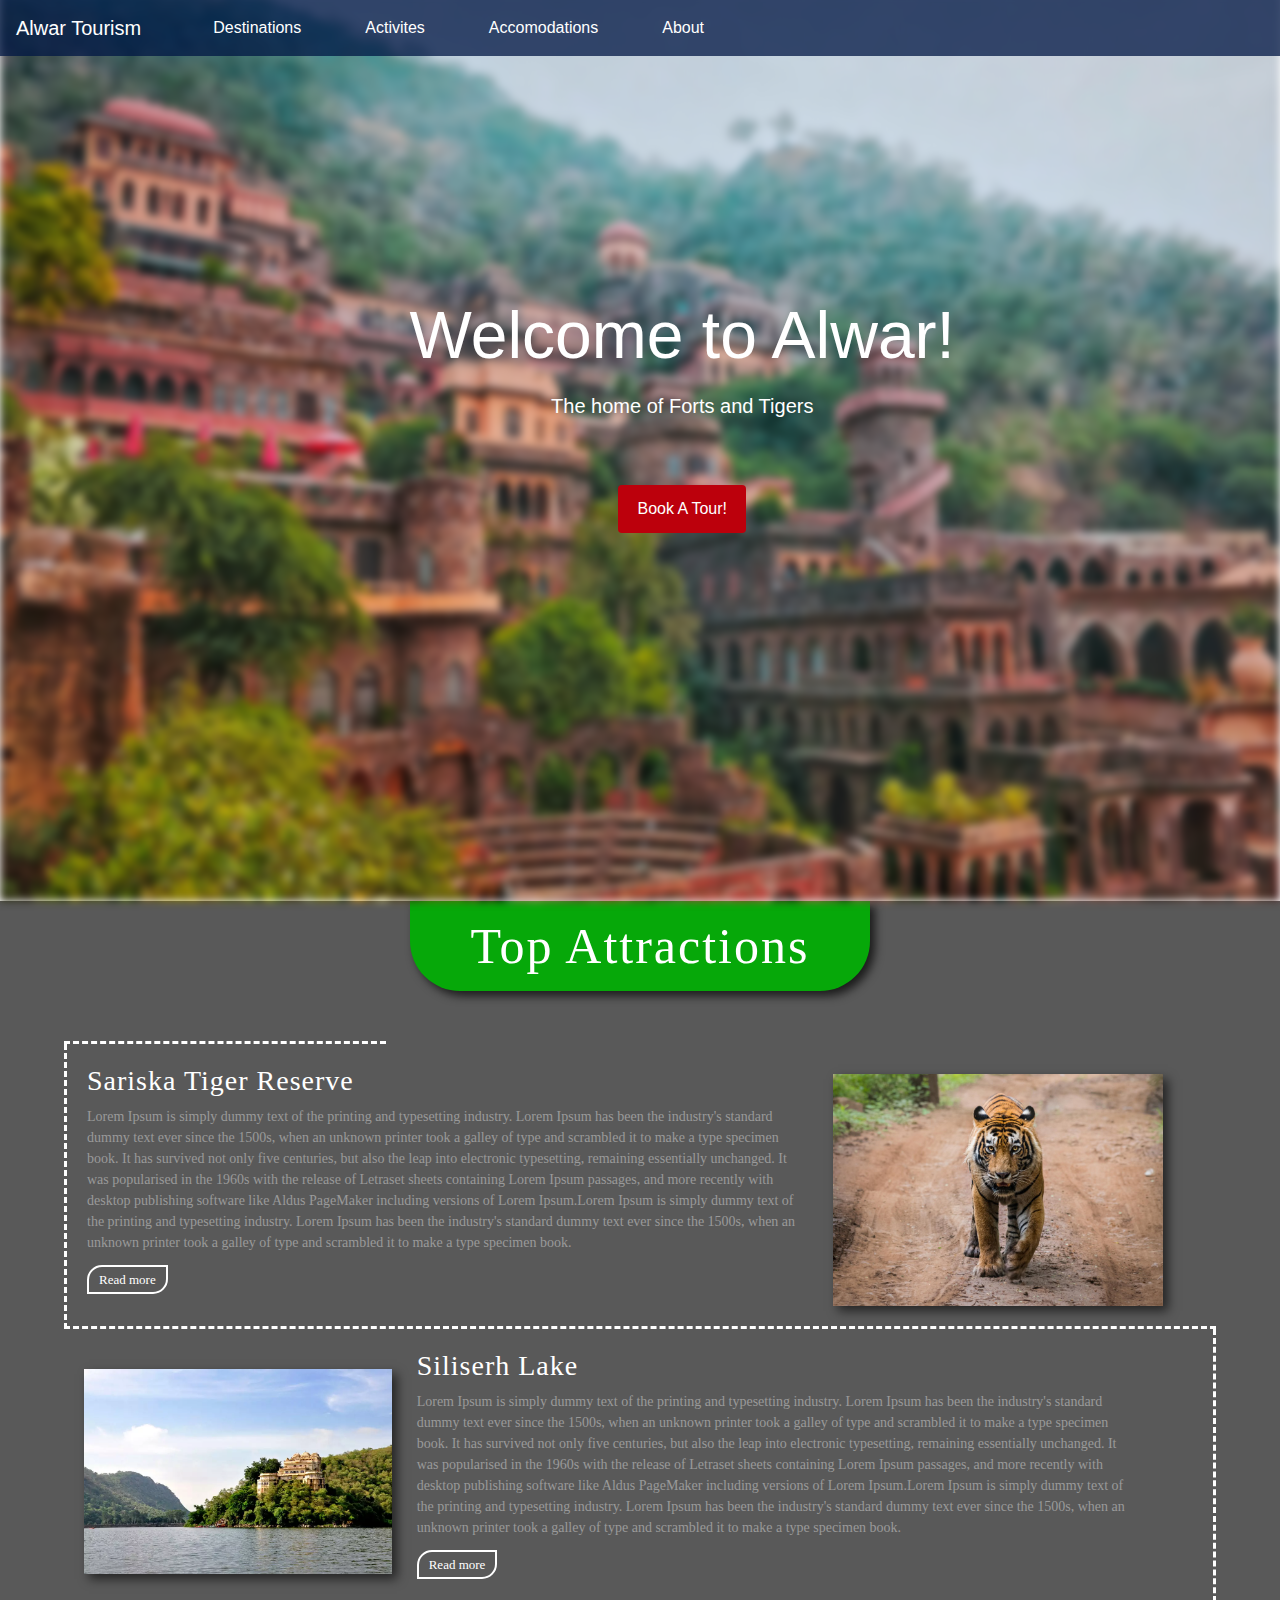
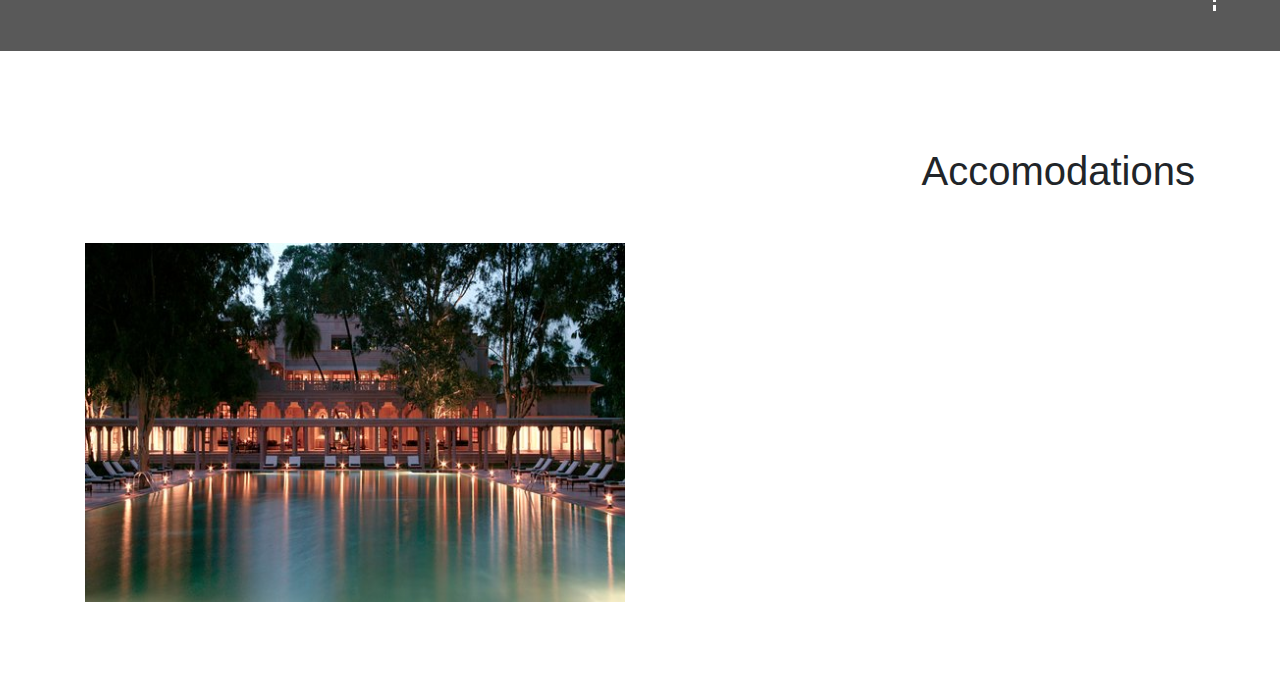
==== index.html @ 0bdbf42c "Home Page" ====
<!DOCTYPE html>
<html lang="en">

<head>
    <meta charset="UTF-8">
    <link rel="stylesheet" type="text/css" href="index.css">
    <link rel="stylesheet" href="https://maxcdn.bootstrapcdn.com/bootstrap/4.0.0/css/bootstrap.min.css" integrity="sha384-Gn5384xqQ1aoWXA+058RXPxPg6fy4IWvTNh0E263XmFcJlSAwiGgFAW/dAiS6JXm" crossorigin="anonymous">
    <title>Tourism</title>
</head>

<body>
    <nav class="navbar navbar-expand-lg navBg">
        <a class="navbar-brand" href="#">Alwar Tourism</a>
        <button class="navbar-toggler" type="button" data-toggle="collapse" data-target="#navbarNav" aria-controls="navbarNav" aria-expanded="false" aria-label="Toggle navigation">
            <span class="navbar-toggler-icon"></span>
        </button>
        <div class="collapse navbar-collapse" id="navbarNav">
            <ul class="navbar-nav">
                <li class="nav-item active navItems">
                    <a class="nav-link" href="#">Destinations </a>
                </li>
                <li class="nav-item active navItems">
                    <a class="nav-link" href="#">Activites</a>
                </li>
                <li class="nav-item active navItems">
                    <a class="nav-link" href="#">Accomodations</a>
                </li>
                <li class="nav-item active navItems">
                    <a class="nav-link" href="#">About</a>
                </li>
            </ul>
        </div>
    </nav>
    <div class="header">
        <h1>Welcome to Alwar!</h1>
        <p>The home of Forts and Tigers</p>
        <button class="btn btn-primary">Book A Tour!</button>
    </div>
    <div class="bg bg-white">
        <img src="assests/images/mainbg.jpg" alt="" class="bgImg">
    </div>

    <section>
        <div class="top-attractions">
            <div class="top-attractions-back">
                <div class="top-attractions-content">
                    <div class="attractions-topic">
                        <h1>Top Attractions</h1>
                    </div>
                    <div class="vertical-divider1"></div>
                    <div class="sariska">
                        <div class="sariska-content">
                            <div class="sariska-para">

                                <h3>Sariska Tiger Reserve</h3>

                                <p>
                                    Lorem Ipsum is simply dummy text of the printing and typesetting industry. Lorem Ipsum has been the industry's standard dummy text ever since the 1500s, when an unknown printer took a galley of type and scrambled it to make a type specimen book. It has survived not only five centuries, but also the leap into electronic typesetting, remaining essentially unchanged. It was popularised in the 1960s with the release of Letraset sheets containing Lorem Ipsum passages, and more recently with desktop publishing software like Aldus PageMaker including versions of Lorem Ipsum.Lorem Ipsum is simply dummy text of the printing and typesetting industry. Lorem Ipsum has been the industry's standard dummy text ever since the 1500s, when an unknown printer took a galley of type and scrambled it to make a type specimen book.
                                </p>
                                <p>
                                    <a href="">Read more</a>
                                </p>
                            </div>
                            <div class="sariska-image">
                                <img src="assests/images/sariska.jpg">
                            </div>
                        </div>
                    </div>
                    <div class="siliserh">
                        <div class="siliserh-content">
                            <div class="siliserh-image">
                                <img src="assests/images/siliserh.webp">
                            </div>
                            <div class="siliserh-para">

                                <h3>Siliserh Lake</h3>

                                <p>
                                    Lorem Ipsum is simply dummy text of the printing and typesetting industry. Lorem Ipsum has been the industry's standard dummy text ever since the 1500s, when an unknown printer took a galley of type and scrambled it to make a type specimen book. It has survived not only five centuries, but also the leap into electronic typesetting, remaining essentially unchanged. It was popularised in the 1960s with the release of Letraset sheets containing Lorem Ipsum passages, and more recently with desktop publishing software like Aldus PageMaker including versions of Lorem Ipsum.Lorem Ipsum is simply dummy text of the printing and typesetting industry. Lorem Ipsum has been the industry's standard dummy text ever since the 1500s, when an unknown printer took a galley of type and scrambled it to make a type specimen book.
                                </p>
                                <p>
                                    <a href="">Read more</a>
                                </p>
                            </div>
                        </div>
                    </div>
                </div>
            </div>
        </div>
    </section>

    <div class="bg py-5">
        <div class="container">
           <div id="accomodation-title">
               <h1>Accomodations</h1>
           </div>
            <div class="row">
                <div class="col-6">
                    <div class="tourism-news-carousal-div">
                        <div id="slider">
                            <figure>
                                <img src="assests/images/amanbagh.jpg">
                                <img src="assests/images/neemranafort.jpg">
                                <img src="assests/images/lemon-tree.jpg">
                                <img src="assests/images/lemonade.webp">
                            </figure>
                        </div>
                    </div>
                </div>
            </div>
        </div>
    </div>

    
    
</body>

</html>
---- index.css ----
body{
    overflow-x: hidden;
}

.navBg{
    background-color: rgba(0, 22, 67, 0.75);
    z-index: 3;
}

.navBg a{
    color: #fff;
}

.navBg a:hover{
    color: #bcbcbc;
}

.navItems{
    margin-left: 3rem;
}

.navItems a{
    color: #fff;
    text-decoration: none;
}

.navItems a:hover{
    color: #bcbcbc;
}

.bgImg{
    height: 101vh;
    width: 100vw;
    margin-top: -4rem;
    filter: blur(4px);
    z-index: -1;
}

.header{
    position: absolute;
    color: #fff;
    z-index: 2;
    text-align: center;
    margin-top: 15rem;
    left: 32%;
}

.header h1{
    text-align: center;
    font-size: 66px;
}

.header p{
    font-size: 20px;
    margin: 1rem 0 2rem;
}

.header button{
    margin-top: 2rem;
    background-color: rgba(188, 0, 12, 1);
    border: none;
    height: 3rem;
    width: 8rem;
}

.header button:hover{
    background-color: rgba(139, 0, 9, 1);
}

.bgVector{
    background: url('assests/images/6627938.png');
    background-repeat: no-repeat;
    background-size: cover;
}

.top-attractions{
	width: 100%;
	height: auto;
	background: url(assests/images/image10.jpg);
	background-position: center center;
	background-attachment: fixed;
}

.top-attractions-back{
	width: 100%;
	background: rgba(0,0,0,0.65);
}

.top-attractions-content{
	width: 90%;
	margin: 0 auto;
	padding: 0px 0 40px 0;
}

.attractions-topic{
	width: 40%;
	margin: 0 auto;
	padding: 15px 0;
	background: #06a809;
	border-radius: 0 0 50px 50px;
	box-shadow: 5px 5px 10px rgba(0,0,0,0.7);
}

.attractions-topic h1{
	font-family: Nunito;
	font-size: 50px;
	color: #fff;
	text-align: center;
	letter-spacing: 2px;
	margin: 0;
}

.sariska{
	padding: 20px;
	border-left: 3px dashed #fff;
	border-bottom: 3px dashed #fff;
}

.siliserh{
	padding: 20px;
	border-right: 3px dashed #fff;
}

.sariska-content h3, .siliserh-content h3{
	color: #fff;
	font-family: Nunito;
	letter-spacing: 1px;
}

.sariska-content, .siliserh-content{
	width: 100%;
	display: inline-flex;
}

.sariska-para, .siliserh-para{
	width: 65%;
}

.sariska-para p, .siliserh-para p{
	font-size: 14px;
	font-family: Nunito;
	color: #999;
}

.sariska-para a, .siliserh-para a{
	color: #fff;
	font-size: 13px;
	text-decoration: none;
	padding: 5px 10px;
	border: 2px solid #fff;
	border-radius: 15px 0 15px 0; 
	transition: 0.4s;
}

.sariska-para a:hover, .siliserh-para a:hover{
	background: #fff;
	color: #000;
}

.siliserh-para p a{
	text-align: right;
}

.sariska-image{
	width: 32%;
	padding: 10px 0px 0px 25px;
}

.siliserh-image{
	width: 30%;
	padding: 20px 25px 0px 0px;
}

.sariska-image img, .siliserh-image img{
	width: 100%;
	box-shadow: 5px 5px 10px rgba(0,0,0,0.6);
	transition: 0.4s;
}

.sariska-image img:hover{
	transform: rotate(-4deg);
}

.siliserh-image img:hover{
	transform: rotate(4deg);
}

.vertical-divider1{
	margin: 50px 830px 0px 0px;
	border-top: 3px dashed #fff;
}

.vertical-divider2{
	margin: 0px 0px 0px 830px;
	border-top: 3px dashed #fff;
}

.accomodation{
    background: url(assests/images/6627938.png);
    background-size: contain;
    background-repeat: no-repeat;
}

#accomodation-title{
    text-align: right;
    margin: 3rem 0;
}

#slider{
	width: 100%;
	overflow: hidden;
}

#slider figure{
	width: 400%;
	position: relative;
	margin: 0;
	left: 0;
	-webkit-animation: 20s slider infinite;
	-moz-animation: 20s slider infinite;
	animation: 20s slider infinite;
}

#slider figure img{
	width: 25%;
	float: left;
}

@keyframes slider{
	0%{
		left: 0%;
	}
	20%{
		left: 0%;
	}
	25%{
		left: -100%;
	}
	45%{
		left: -100%;
	}
	50%{
		left: -200%;
	}
	70%{
		left: -200%;
	}
	75%{
		left: -300%;
	}
	95%{
		left: -300%;
	}
	100%{
		left: -400%;
	}
}
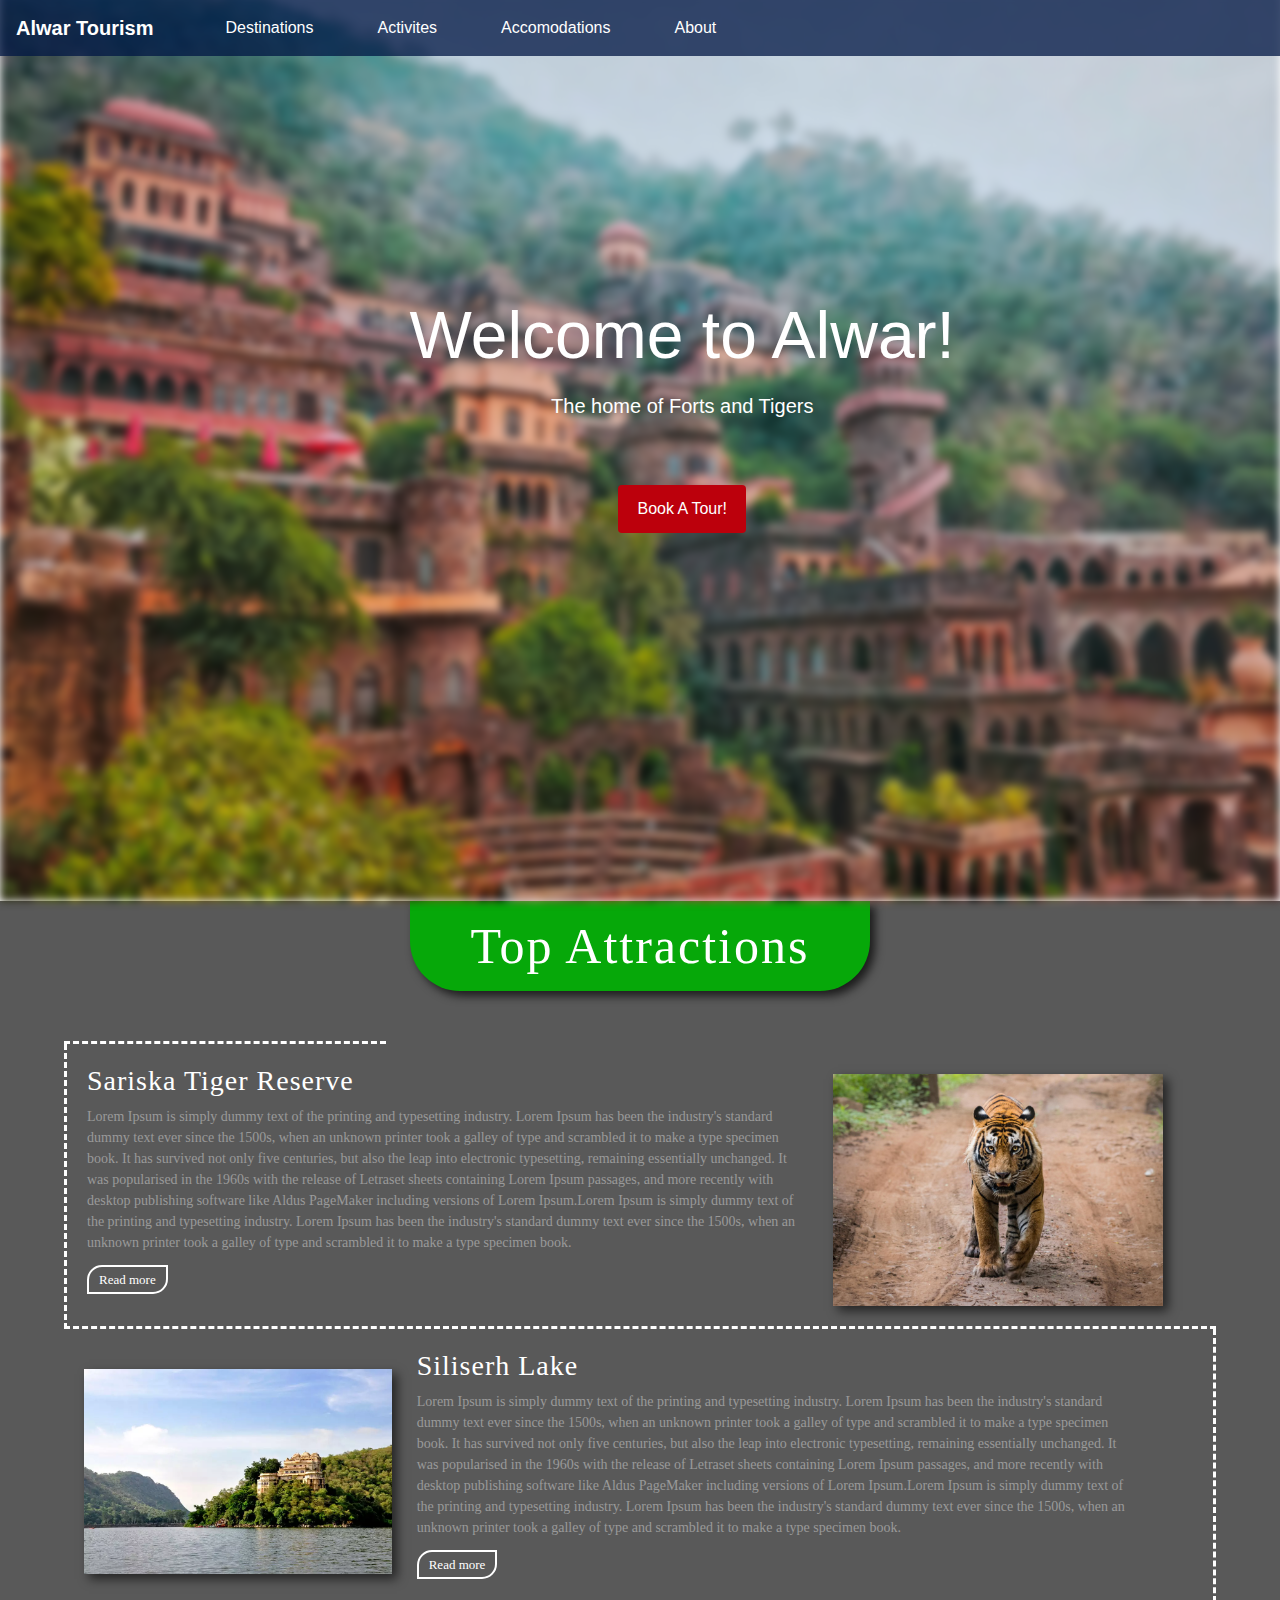
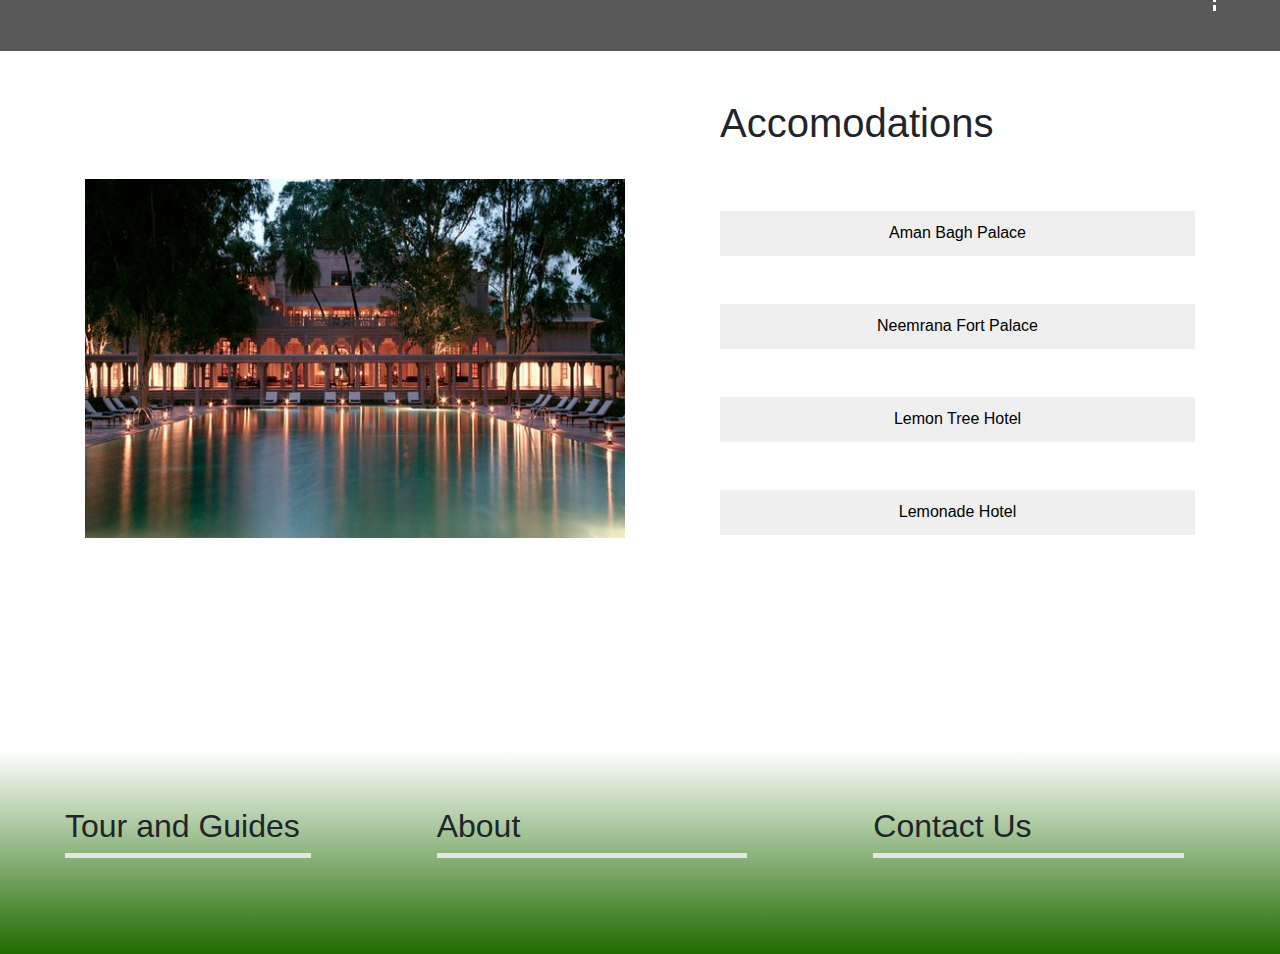
==== commit b9f6a9fe: "Destination" ====
--- a/index.html
+++ b/index.html
@@ -3,21 +3,21 @@
 
 <head>
     <meta charset="UTF-8">
-    <link rel="stylesheet" type="text/css" href="index.css">
+    <link rel="stylesheet" type="text/css" href="assests/css/index.css">
     <link rel="stylesheet" href="https://maxcdn.bootstrapcdn.com/bootstrap/4.0.0/css/bootstrap.min.css" integrity="sha384-Gn5384xqQ1aoWXA+058RXPxPg6fy4IWvTNh0E263XmFcJlSAwiGgFAW/dAiS6JXm" crossorigin="anonymous">
     <title>Tourism</title>
 </head>
 
 <body>
     <nav class="navbar navbar-expand-lg navBg">
-        <a class="navbar-brand" href="#">Alwar Tourism</a>
+        <a class="navbar-brand" href="index.html"><span class="activeLink">Alwar Tourism</span></a>
         <button class="navbar-toggler" type="button" data-toggle="collapse" data-target="#navbarNav" aria-controls="navbarNav" aria-expanded="false" aria-label="Toggle navigation">
             <span class="navbar-toggler-icon"></span>
         </button>
         <div class="collapse navbar-collapse" id="navbarNav">
             <ul class="navbar-nav">
                 <li class="nav-item active navItems">
-                    <a class="nav-link" href="#">Destinations </a>
+                    <a class="nav-link" href="destination.html">Destinations </a>
                 </li>
                 <li class="nav-item active navItems">
                     <a class="nav-link" href="#">Activites</a>
@@ -89,30 +89,53 @@
         </div>
     </section>
 
-    <div class="bg py-5">
+    <div class="bg py-5 accomodation">
         <div class="container">
-           <div id="accomodation-title">
-               <h1>Accomodations</h1>
-           </div>
             <div class="row">
                 <div class="col-6">
                     <div class="tourism-news-carousal-div">
                         <div id="slider">
                             <figure>
                                 <img src="assests/images/amanbagh.jpg">
-                                <img src="assests/images/neemranafort.jpg">
+                                <img src="assests/images/neemranafort.webp">
                                 <img src="assests/images/lemon-tree.jpg">
                                 <img src="assests/images/lemonade.webp">
                             </figure>
                         </div>
                     </div>
                 </div>
+                <div class="col-6" id="list">
+                    <div id="accomodation-title">
+                        <h1>Accomodations</h1>
+                    </div>
+                    <div class="buttons">
+                        <button>Aman Bagh Palace</button>
+                        <button>Neemrana Fort Palace</button>
+                        <button>Lemon Tree Hotel</button>
+                        <button>Lemonade Hotel</button>
+                    </div>
+                </div>
             </div>
         </div>
     </div>
 
-    
-    
+    <div class="bg py-5 footer">
+        <div class="row py-5">
+            <div class="col-4" id="guide">
+                <h2>Tour and Guides</h2>
+                <hr>
+            </div>
+            <div class="col-4" id="about">
+                <h2>About</h2>
+                <hr>
+            </div>
+            <div class="col-4" id="contact">
+                <h2>Contact Us</h2>
+                <hr>
+            </div>
+        </div>
+    </div>
+
 </body>
 
 </html>
--- a/assests/css/index.css
+++ b/assests/css/index.css
@@ -0,0 +1,301 @@
+body{
+    overflow-x: hidden;
+}
+
+.navBg{
+    background-color: rgba(0, 22, 67, 0.75);
+    z-index: 3;
+}
+
+.navBg a{
+    color: #fff;
+}
+
+.navBg a:hover{
+    color: #bcbcbc;
+}
+
+.navItems{
+    margin-left: 3rem;
+}
+
+.navItems a{
+    color: #fff;
+    text-decoration: none;
+}
+
+.navItems a:hover{
+    color: #bcbcbc;
+}
+
+.activeLink{
+    font-weight: 700;
+}
+
+.bgImg{
+    height: 101vh;
+    width: 100vw;
+    margin-top: -4rem;
+    filter: blur(4px);
+    z-index: -1;
+    background-size: auto;
+}
+
+.header{
+    position: absolute;
+    color: #fff;
+    z-index: 2;
+    text-align: center;
+    margin-top: 15rem;
+    left: 32%;
+}
+
+.header h1{
+    text-align: center;
+    font-size: 66px;
+}
+
+.header p{
+    font-size: 20px;
+    margin: 1rem 0 2rem;
+}
+
+.header button{
+    margin-top: 2rem;
+    background-color: rgba(188, 0, 12, 1);
+    border: none;
+    height: 3rem;
+    width: 8rem;
+}
+
+.header button:hover{
+    background-color: rgba(139, 0, 9, 1);
+}
+
+.bgVector{
+    background: url('../images/6627938.png');
+    background-repeat: no-repeat;
+    background-size: cover;
+}
+
+.top-attractions{
+	width: 100%;
+	height: auto;
+	background: url('../images/image10.jpg');
+	background-position: center center;
+	background-attachment: fixed;
+}
+
+.top-attractions-back{
+	width: 100%;
+	background: rgba(0,0,0,0.65);
+}
+
+.top-attractions-content{
+	width: 90%;
+	margin: 0 auto;
+	padding: 0px 0 40px 0;
+}
+
+.attractions-topic{
+	width: 40%;
+	margin: 0 auto;
+	padding: 15px 0;
+	background: #06a809;
+	border-radius: 0 0 50px 50px;
+	box-shadow: 5px 5px 10px rgba(0,0,0,0.7);
+}
+
+.attractions-topic h1{
+	font-family: Nunito;
+	font-size: 50px;
+	color: #fff;
+	text-align: center;
+	letter-spacing: 2px;
+	margin: 0;
+}
+
+.sariska{
+	padding: 20px;
+	border-left: 3px dashed #fff;
+	border-bottom: 3px dashed #fff;
+}
+
+.siliserh{
+	padding: 20px;
+	border-right: 3px dashed #fff;
+}
+
+.sariska-content h3, .siliserh-content h3{
+	color: #fff;
+	font-family: Nunito;
+	letter-spacing: 1px;
+}
+
+.sariska-content, .siliserh-content{
+	width: 100%;
+	display: inline-flex;
+}
+
+.sariska-para, .siliserh-para{
+	width: 65%;
+}
+
+.sariska-para p, .siliserh-para p{
+	font-size: 14px;
+	font-family: Nunito;
+	color: #999;
+}
+
+.sariska-para a, .siliserh-para a{
+	color: #fff;
+	font-size: 13px;
+	text-decoration: none;
+	padding: 5px 10px;
+	border: 2px solid #fff;
+	border-radius: 15px 0 15px 0; 
+	transition: 0.4s;
+}
+
+.sariska-para a:hover, .siliserh-para a:hover{
+	background: #fff;
+	color: #000;
+}
+
+.siliserh-para p a{
+	text-align: right;
+}
+
+.sariska-image{
+	width: 32%;
+	padding: 10px 0px 0px 25px;
+}
+
+.siliserh-image{
+	width: 30%;
+	padding: 20px 25px 0px 0px;
+}
+
+.sariska-image img, .siliserh-image img{
+	width: 100%;
+	box-shadow: 5px 5px 10px rgba(0,0,0,0.6);
+	transition: 0.4s;
+}
+
+.sariska-image img:hover{
+	transform: rotate(-4deg);
+}
+
+.siliserh-image img:hover{
+	transform: rotate(4deg);
+}
+
+.vertical-divider1{
+	margin: 50px 830px 0px 0px;
+	border-top: 3px dashed #fff;
+}
+
+.vertical-divider2{
+	margin: 0px 0px 0px 830px;
+	border-top: 3px dashed #fff;
+}
+
+.accomodation{
+    background: url(assests/images/6627938.png);
+    background-size: contain;
+    background-repeat: no-repeat;
+    margin: 5rem 0 0 0;
+}
+
+#slider{
+	width: 100%;
+	overflow: hidden;
+}
+
+#slider figure{
+	width: 400%;
+	position: relative;
+	margin: 0;
+	left: 0;
+	-webkit-animation: 20s slider infinite;
+	-moz-animation: 20s slider infinite;
+	animation: 20s slider infinite;
+}
+
+#slider figure img{
+	width: 25%;
+	float: left;
+}
+
+@keyframes slider{
+	0%{
+		left: 0%;
+	}
+	20%{
+		left: 0%;
+	}
+	25%{
+		left: -100%;
+	}
+	45%{
+		left: -100%;
+	}
+	50%{
+		left: -200%;
+	}
+	70%{
+		left: -200%;
+	}
+	75%{
+		left: -300%;
+	}
+	95%{
+		left: -300%;
+	}
+	100%{
+		left: -400%;
+	}
+}
+
+#accomodation-title{
+    margin-top: -5rem;
+}
+
+#list{
+    padding-left: 5rem;
+}
+
+.buttons{
+    display: grid;
+    margin-top: 4rem;
+}
+
+.buttons button{
+    margin-bottom: 3rem;
+    height: 45px;
+    border: none;
+    transition: transform 0.5s;
+}
+
+.buttons button:hover{
+    background-color: #434343;
+    color: #fff;
+    transform: scale(1.1);
+}
+
+/* Footer */
+.footer{
+    background: rgb(31,107,0);
+    background: linear-gradient(0deg, rgba(31,107,0,1) 0%, rgba(255,255,255,1) 84%);
+    margin-top: 5rem;
+}
+
+#guide{
+    padding-left: 5rem;
+}
+
+#guide hr, #contact hr, #about hr{
+    border-top: 5px solid #e5e5e5;
+    margin: 0 6rem 0 0;   
+    background-color:  color: #fff;
+}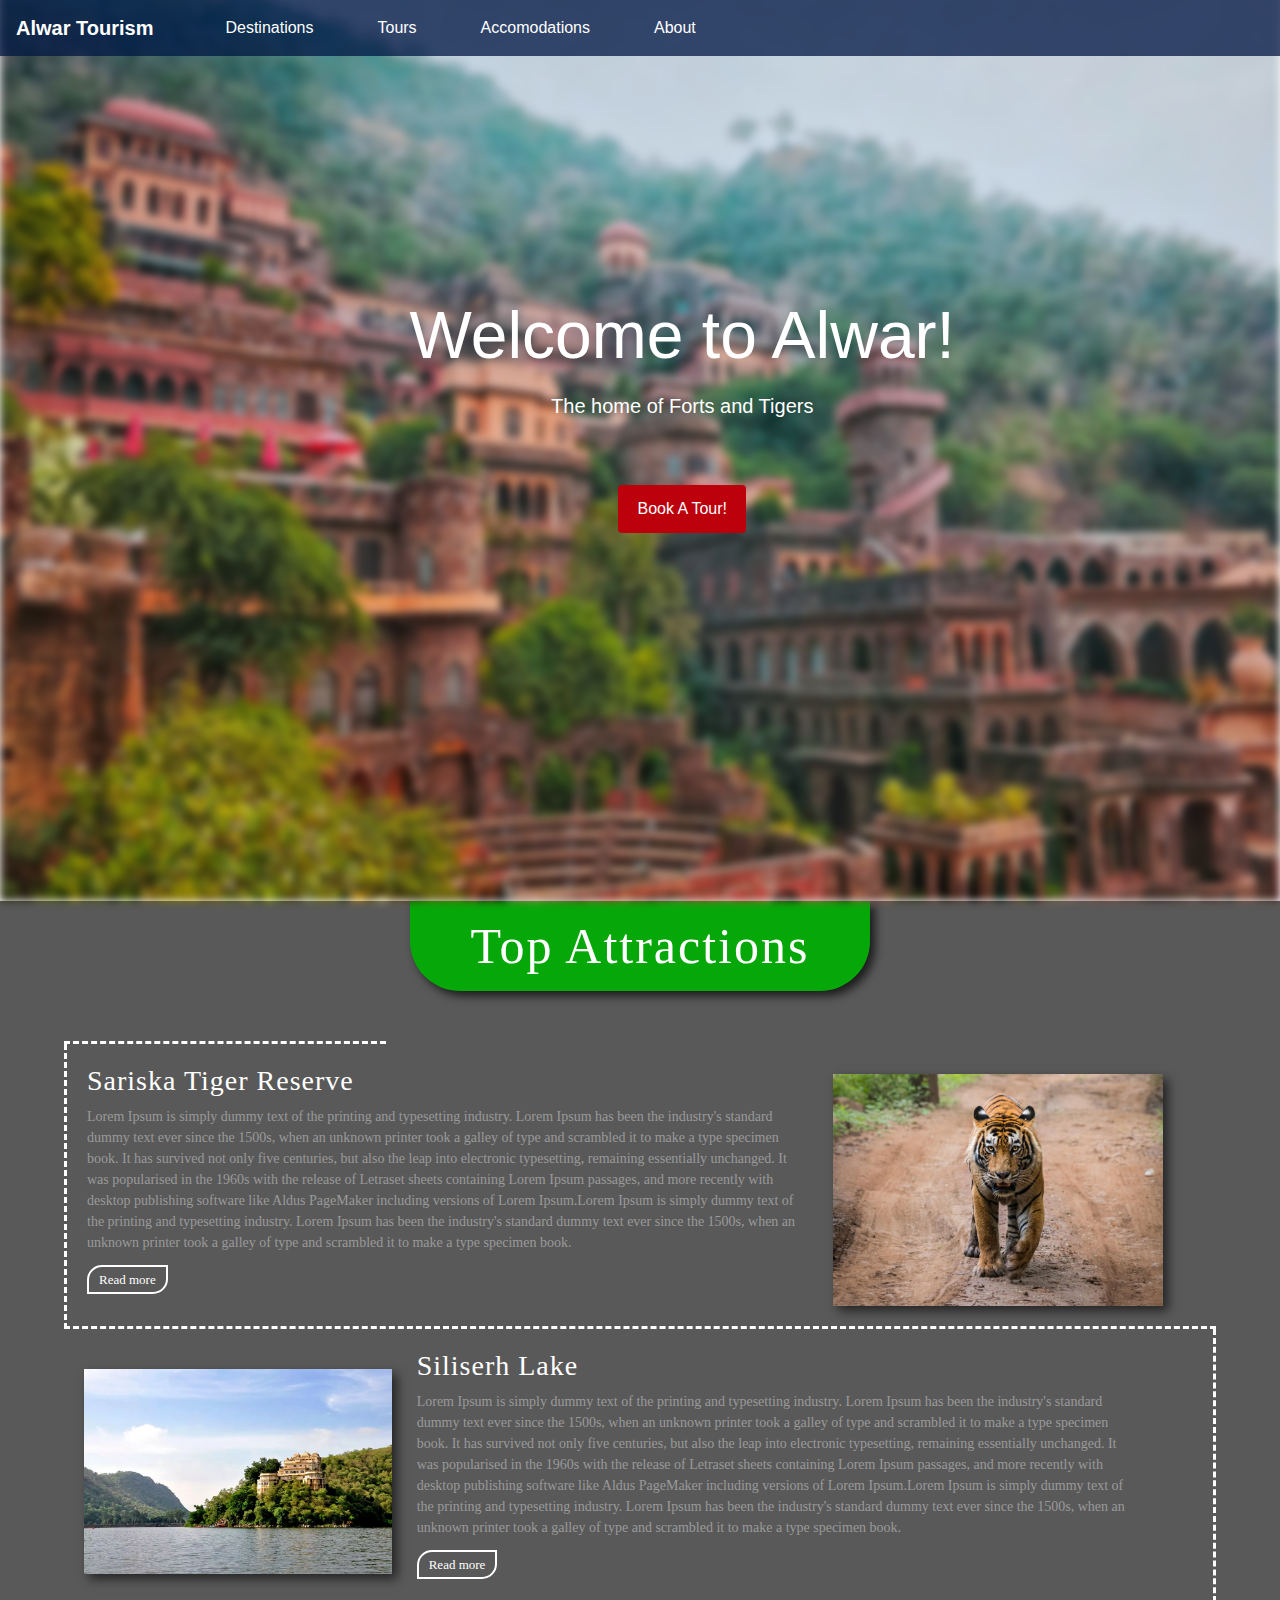
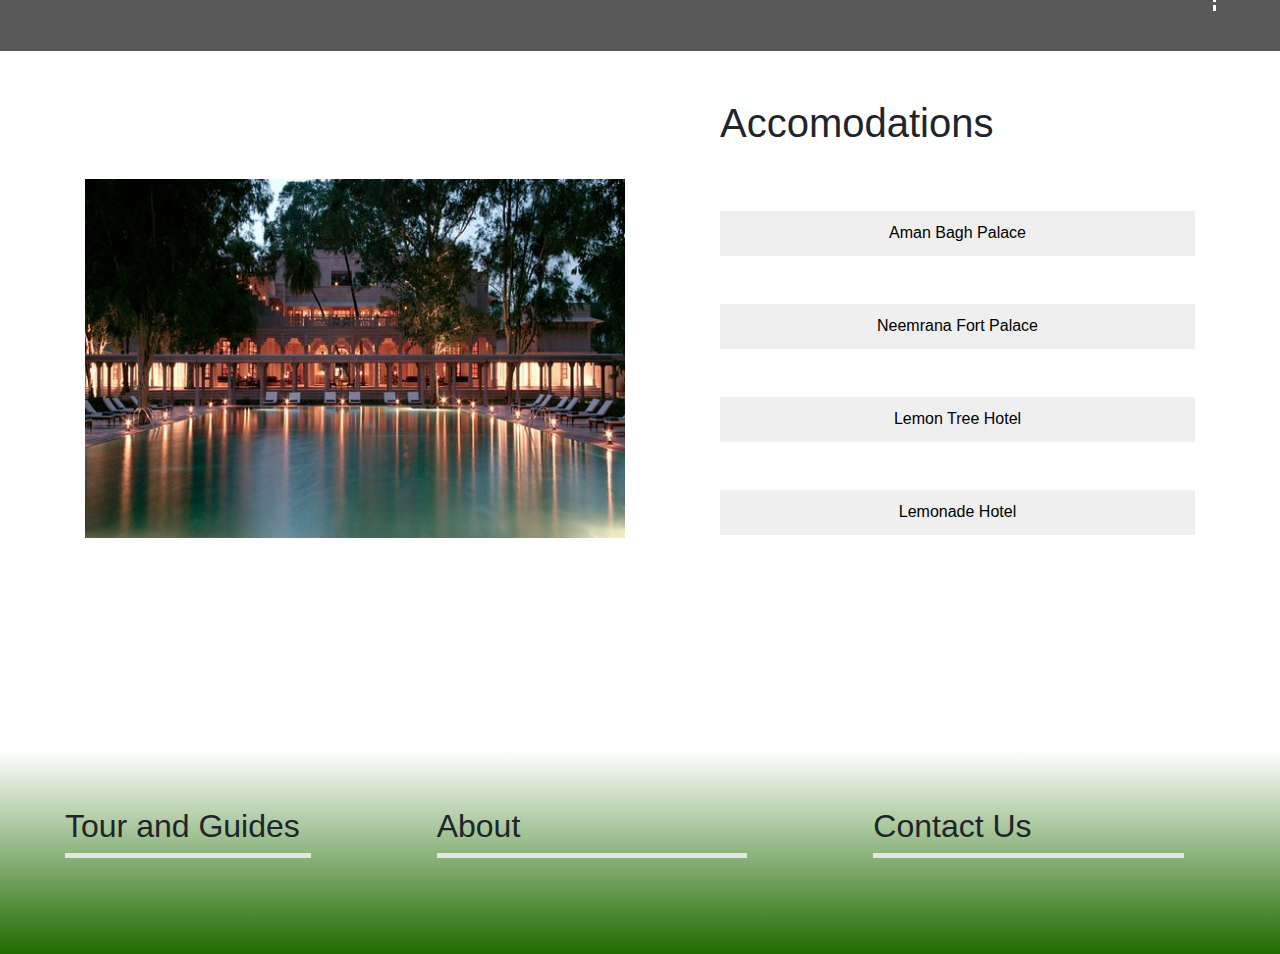
==== commit 464765e6: "Tours" ====
--- a/index.html
+++ b/index.html
@@ -20,13 +20,13 @@
                     <a class="nav-link" href="destination.html">Destinations </a>
                 </li>
                 <li class="nav-item active navItems">
-                    <a class="nav-link" href="#">Activites</a>
+                    <a class="nav-link" href="tours.html">Tours</a>
                 </li>
                 <li class="nav-item active navItems">
-                    <a class="nav-link" href="#">Accomodations</a>
+                    <a class="nav-link" href="accomodation.html">Accomodations</a>
                 </li>
                 <li class="nav-item active navItems">
-                    <a class="nav-link" href="#">About</a>
+                    <a class="nav-link" href="about.html">About</a>
                 </li>
             </ul>
         </div>
@@ -34,7 +34,7 @@
     <div class="header">
         <h1>Welcome to Alwar!</h1>
         <p>The home of Forts and Tigers</p>
-        <button class="btn btn-primary">Book A Tour!</button>
+        <a href="tours.html"><button class="btn btn-primary">Book A Tour!</button></a>
     </div>
     <div class="bg bg-white">
         <img src="assests/images/mainbg.jpg" alt="" class="bgImg">
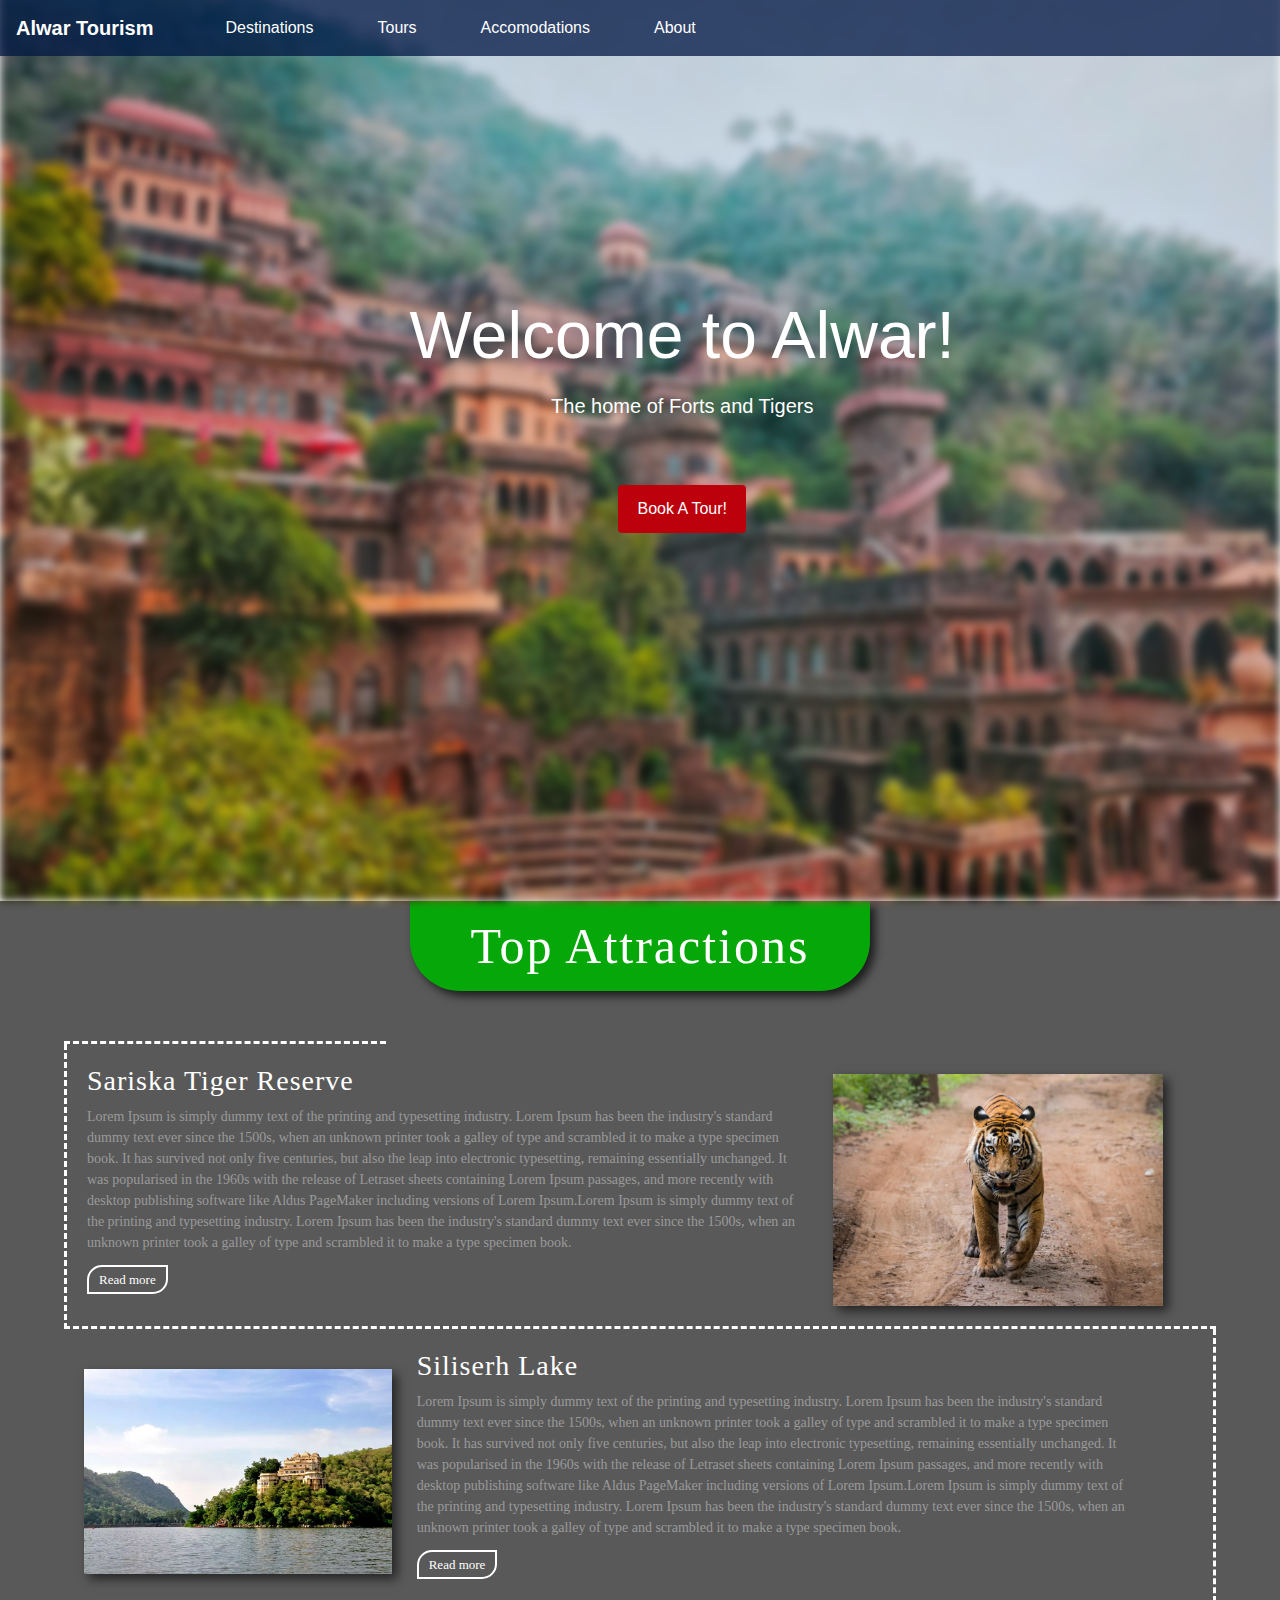
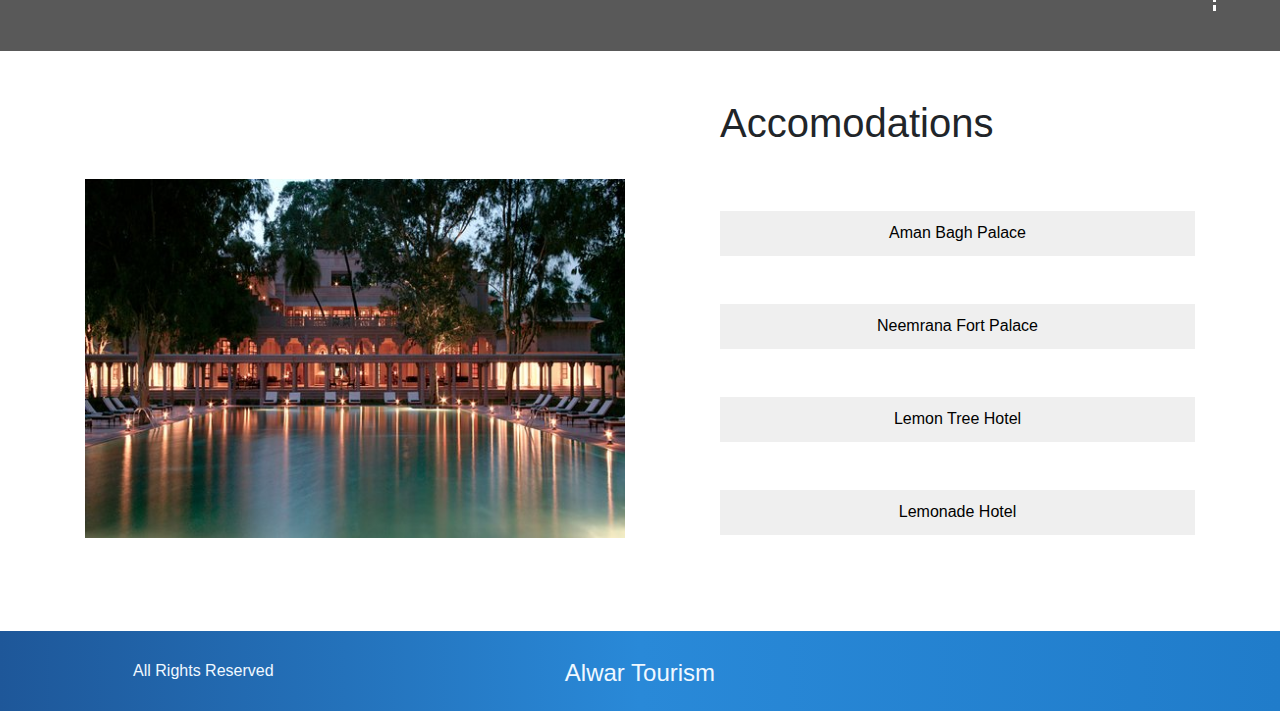
==== commit 212580ee: "Final Commit" ====
--- a/index.html
+++ b/index.html
@@ -58,7 +58,7 @@
                                     Lorem Ipsum is simply dummy text of the printing and typesetting industry. Lorem Ipsum has been the industry's standard dummy text ever since the 1500s, when an unknown printer took a galley of type and scrambled it to make a type specimen book. It has survived not only five centuries, but also the leap into electronic typesetting, remaining essentially unchanged. It was popularised in the 1960s with the release of Letraset sheets containing Lorem Ipsum passages, and more recently with desktop publishing software like Aldus PageMaker including versions of Lorem Ipsum.Lorem Ipsum is simply dummy text of the printing and typesetting industry. Lorem Ipsum has been the industry's standard dummy text ever since the 1500s, when an unknown printer took a galley of type and scrambled it to make a type specimen book.
                                 </p>
                                 <p>
-                                    <a href="">Read more</a>
+                                    <a href="destination.html#sariska">Read more</a>
                                 </p>
                             </div>
                             <div class="sariska-image">
@@ -79,7 +79,7 @@
                                     Lorem Ipsum is simply dummy text of the printing and typesetting industry. Lorem Ipsum has been the industry's standard dummy text ever since the 1500s, when an unknown printer took a galley of type and scrambled it to make a type specimen book. It has survived not only five centuries, but also the leap into electronic typesetting, remaining essentially unchanged. It was popularised in the 1960s with the release of Letraset sheets containing Lorem Ipsum passages, and more recently with desktop publishing software like Aldus PageMaker including versions of Lorem Ipsum.Lorem Ipsum is simply dummy text of the printing and typesetting industry. Lorem Ipsum has been the industry's standard dummy text ever since the 1500s, when an unknown printer took a galley of type and scrambled it to make a type specimen book.
                                 </p>
                                 <p>
-                                    <a href="">Read more</a>
+                                    <a href="destination.html#siliserh">Read more</a>
                                 </p>
                             </div>
                         </div>
@@ -119,19 +119,16 @@
         </div>
     </div>
 
-    <div class="bg py-5 footer">
-        <div class="row py-5">
-            <div class="col-4" id="guide">
-                <h2>Tour and Guides</h2>
-                <hr>
+    <div class="bg footer">
+        <div class="row">
+            <div class="col-4">
+                <p>All Rights Reserved</p>
             </div>
-            <div class="col-4" id="about">
-                <h2>About</h2>
-                <hr>
+            <div class="col-4 footer-text">
+                <h4>Alwar Tourism</h4>
             </div>
-            <div class="col-4" id="contact">
-                <h2>Contact Us</h2>
-                <hr>
+            <div class="col-4">
+
             </div>
         </div>
     </div>
--- a/assests/css/index.css
+++ b/assests/css/index.css
@@ -285,17 +285,12 @@
 
 /* Footer */
 .footer{
-    background: rgb(31,107,0);
-    background: linear-gradient(0deg, rgba(31,107,0,1) 0%, rgba(255,255,255,1) 84%);
-    margin-top: 5rem;
-}
-
-#guide{
-    padding-left: 5rem;
-}
-
-#guide hr, #contact hr, #about hr{
-    border-top: 5px solid #e5e5e5;
-    margin: 0 6rem 0 0;   
-    background-color:  color: #fff;
+    background: linear-gradient(to right, #1e5799 0%,#2989d8 50%,#207cca 100%,#7db9e8 100%);
+    text-align: center;
+    height: 5rem;
+}
+
+.footer .col-4{
+    margin-top: 1.8rem;
+    color: aliceblue;
 }